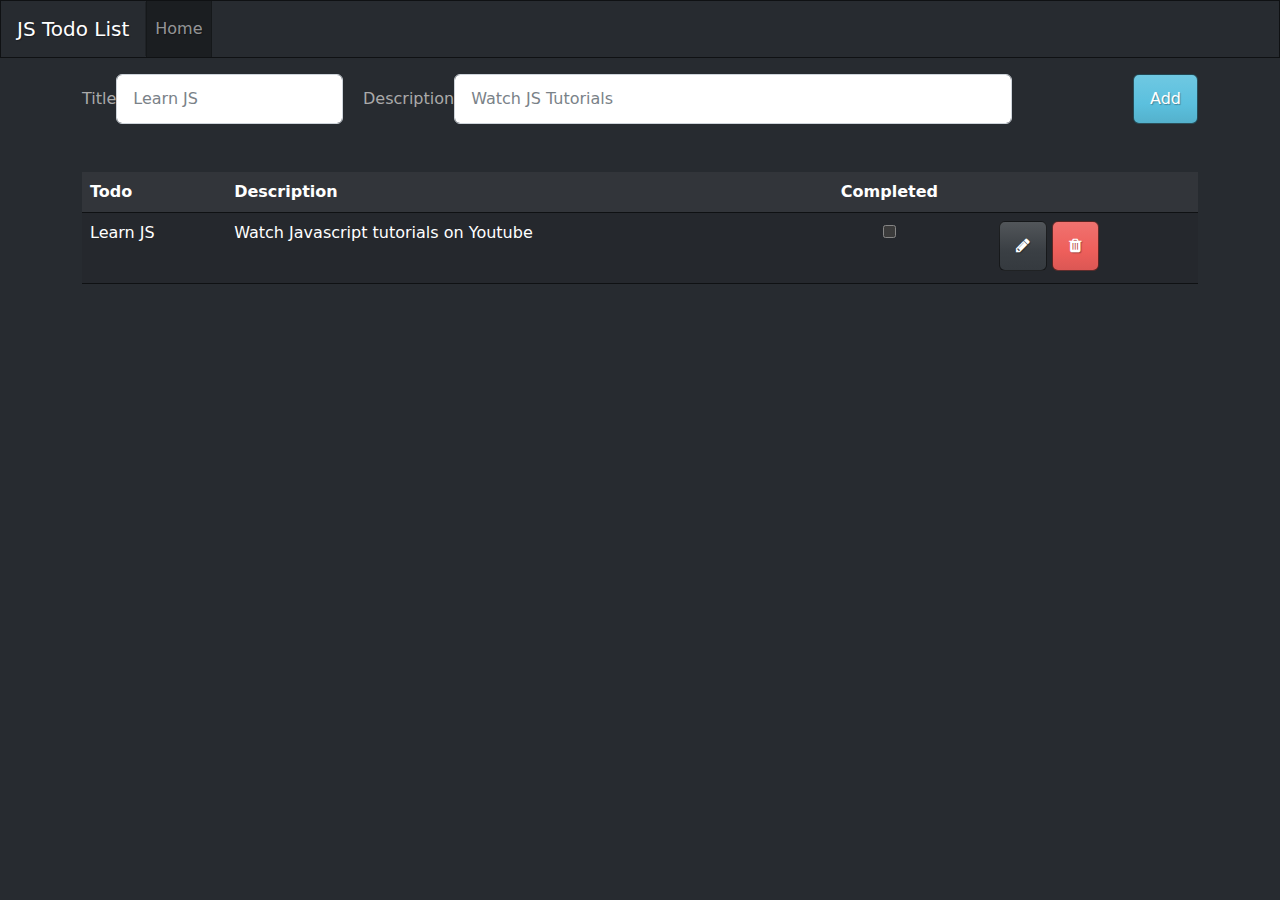
==== index.html @ 5c8cf237 "adding assets to project" ====
<!DOCTYPE html>
<html lang="en">
<head>
  <meta charset="UTF-8" />
  <meta http-equiv="X-UA-Compatible" content="IE=edge" />
  <meta name="viewport" content="width=device-width, initial-scale=1.0" />
  <!-- Fontawesome -->
  <link
    href="https://stackpath.bootstrapcdn.com/font-awesome/4.7.0/css/font-awesome.min.css"
    rel="stylesheet"
  />
  <!-- Bootswatch Darkly Theme -->
  <!-- <link
    href="https://stackpath.bootstrapcdn.com/bootswatch/4.5.2/darkly/bootstrap.min.css"
    rel="stylesheet"
  /> -->
 
   <!-- Bootswatch Slate Theme --> 
   <link rel="stylesheet" href="assets/css/bootswatch/slate/bootstrap.min.css">
  <title>JS Todo List</title>
</head>
<body>
  <!-- Navbar -->

  <nav class="navbar navbar-expand-lg navbar-dark bg-dark">
    <a class="navbar-brand" href="#">JS Todo List</a>
    <button
      class="navbar-toggler"
      type="button"
      data-toggle="collapse"
      data-target="#navbarSupportedContent"
      aria-controls="navbarSupportedContent"
      aria-expanded="false"
      aria-label="Toggle navigation"
    >
      <span class="navbar-toggler-icon"></span>
    </button>
  
    <div class="collapse navbar-collapse" id="navbarSupportedContent">
      <ul class="navbar-nav mr-auto">
        <li class="nav-item active">
          <a class="nav-link" href="#">
            Home <span class="sr-only">(current)</span>
          </a>
        </li>
      </ul>
      <!-- <form class="form-inline my-2 my-lg-0" id="filters">
        <label class="font-weight-bold text-info mr-3">Filters</label>
        <input type="radio" name="type" value="all" class="mx-1">
        <label for="male" class="mb-0">All</label>
        <input type="radio" name="type" value="completed" class="mx-1">
        <label for="female" class="mb-0">Completed</label>
        <input type="radio" name="type" value="uncompleted" class="mx-1">
        <label for="other" class="mr-2 mb-0">Uncompleted</label> 

        <input
          class="form-control mr-sm-2"
          type="search"
          name="words"
          placeholder="Words"
          aria-label="Search"
        >
        <button class="btn btn-outline-info my-2 my-sm-0" type="submit" id="search">
          Search
        </button>
      </form> -->
    </div>
  </nav>

  <!-- Modal -->
  
  <!-- <div
    class="modal fade"
    id="modal"
    tabindex="-1"
    role="dialog"
    aria-labelledby="exampleModalCenterTitle"
    aria-hidden="true"
  >
    <div class="modal-dialog modal-dialog-centered" role="document">
      <div class="modal-content">
        <div class="modal-header">
          <h5 class="modal-title">
            Edit Todo
          </h5>
          <button
            type="button"
            class="close"
            data-dismiss="modal"
            aria-label="Close"
          >
            <span aria-hidden="true">&times;</span>
          </button>
        </div>
        <div class="modal-body">
          <div class="alert alert-danger d-none" role="alert" id="modal-alert">
            A simple danger alert—check it out!
          </div>
          <form>
            <div class="form-group">
              <label>Title</label>
              <input
                id="modal-title"
                type="text"
                class="form-control"
                placeholder="Do Something"
              />
            </div>
            <div class="form-group">
              <label>Description</label>
              <textarea class="form-control" id="modal-description" rows="3">

              </textarea>
            </div>
            <div class="form-group d-inline-flex">
              <label>Completed</label>
              <div class="mt-1 ml-2">
                <input
                id="modal-completed"
                type="checkbox"
              />
              </div>
            </div>
          </form>
        </div>
        <div class="modal-footer">
          <button type="button" class="btn btn-secondary" data-dismiss="modal">
            Close
          </button>
          <button type="button" class="btn btn-info" id="modal-btn">
            Save
          </button>
        </div>
      </div>
    </div>
  </div> -->

  <main>
    <div class="container pt-3">
      <div class="alert alert-danger d-none" role="alert" id="alert">
        A simple danger alert—check it out!
      </div>

      <!-- Add Todo -->

      <div>
        <form> 
          <div class="row">
            <div class="col-sm-3 d-sm-flex align-items-center">
              <label class="m-sm-0">Title</label>
              <input
                type="text"
                id="title"
                class="form-control ml-sm-2"
                placeholder="Learn JS"
              >
            </div>
            <div class="px-sm-2 col-sm-7 d-sm-flex align-items-center mt-2 mt-sm-0">
              <label class="m-sm-0">Description</label>
              <input
                type="text"
                id="description"
                class="form-control ml-sm-2"
                placeholder="Watch JS Tutorials"
              >
            </div>
            <div class="col-sm-2 d-sm-flex justify-content-end mt-4 mt-sm-0">
              <button type="button" class="btn btn-info btn-block" id="add">
                Add
              </button>
            </div>
          </div>
        </form>
      </div>

      <!-- Table -->

      <div class="mt-5">
        <table class="table table-striped" id="table">
          <thead>
            <tr>
              <th scope="col">Todo</th>
              <th scope="col">Description</th>
              <th scope="col">
                <div class="d-flex justify-content-center">
                  Completed
                </div>
              </th>
              <th scope="col"></th>
            </tr>
          </thead>
          <tbody>
            <tr>
              <td>
                Learn JS
              </td>
              <td>
                Watch Javascript tutorials on Youtube
              </td>
              <td class="text-center">
                <input type="checkbox">
              </td>
              <td class="text-right">
                <button class="btn btn-primary mb-1">
                  <i class="fa fa-pencil"></i>
                </button>
                <button class="btn btn-danger mb-1 ml-1">
                  <i class="fa fa-trash"></i>
                </button>
              </td>
            </tr>
          </tbody>
        </table>
      </div>
    </div>
  </main>

  <!-- JQuery -->
  <script
    src="https://code.jquery.com/jquery-3.5.1.slim.min.js"
    integrity="sha256-4+XzXVhsDmqanXGHaHvgh1gMQKX40OUvDEBTu8JcmNs="
    crossorigin="anonymous"
  ></script>
  <!-- Bootstrap -->
  <script src="https://stackpath.bootstrapcdn.com/bootstrap/4.5.2/js/bootstrap.bundle.min.js"></script>
  <!-- JS Code -->
</body>
</html>
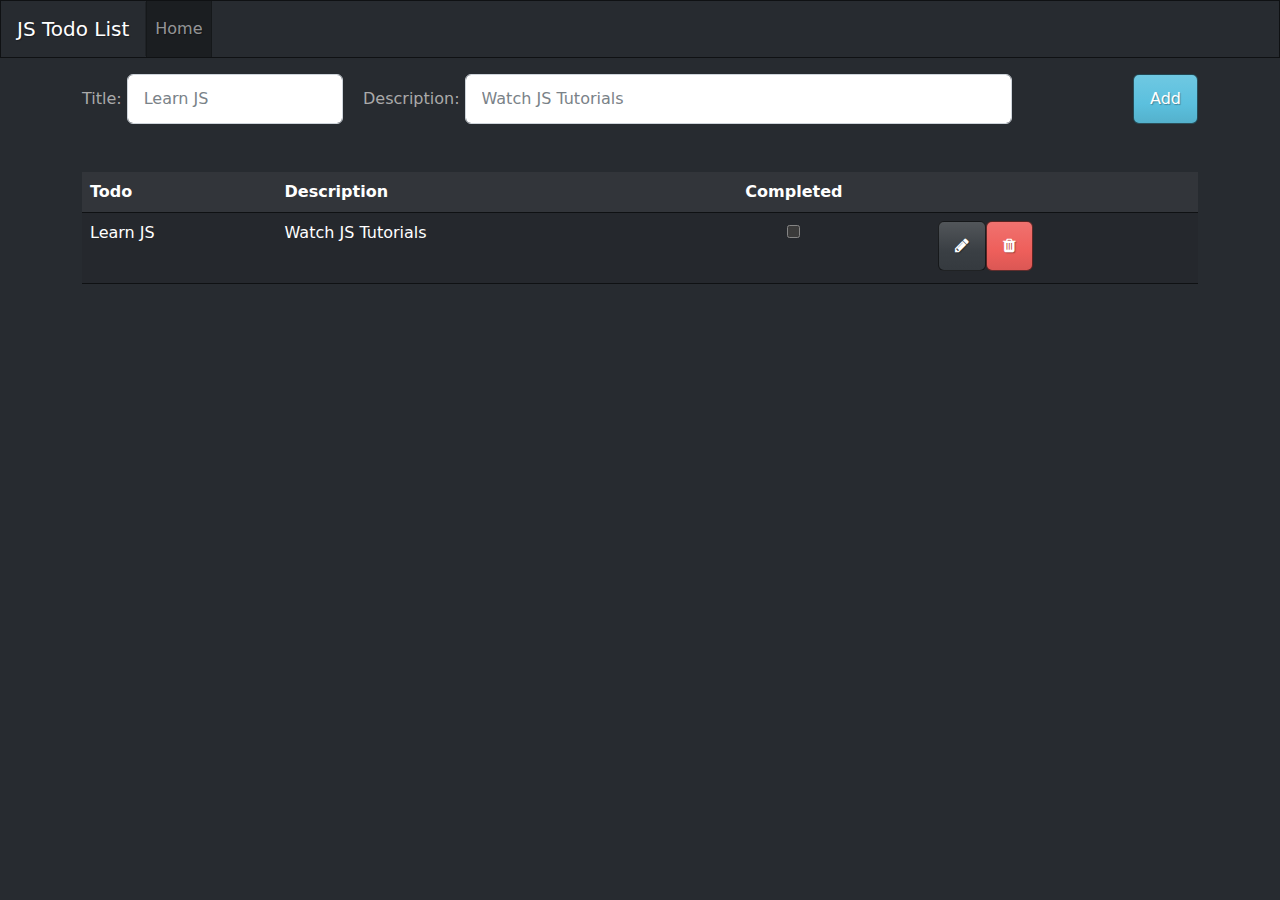
==== commit 4658ef14: "edit todo using modal" ====
--- a/index.html
+++ b/index.html
@@ -17,7 +17,11 @@
  
    <!-- Bootswatch Slate Theme --> 
    <link rel="stylesheet" href="assets/css/bootswatch/slate/bootstrap.min.css">
-  <title>JS Todo List</title>
+   <!-- Bootswatch Slate Theme --> 
+   <!-- <link rel="stylesheet" href="assets/css/bootswatch/sketchy/bootstrap.min.css"> -->
+  <!-- my own -->
+  <link rel="stylesheet" href="assets/css/owner/mystyle.css">
+   <title>JS Todo List</title>
 </head>
 <body>
   <!-- Navbar -->
@@ -69,7 +73,7 @@
 
   <!-- Modal -->
   
-  <!-- <div
+  <div
     class="modal fade"
     id="modal"
     tabindex="-1"
@@ -86,6 +90,7 @@
           <button
             type="button"
             class="close"
+            id="close-top-modal"
             data-dismiss="modal"
             aria-label="Close"
           >
@@ -124,7 +129,7 @@
           </form>
         </div>
         <div class="modal-footer">
-          <button type="button" class="btn btn-secondary" data-dismiss="modal">
+          <button type="button" class="btn btn-secondary" id="close-footer-modal" data-dismiss="modal">
             Close
           </button>
           <button type="button" class="btn btn-info" id="modal-btn">
@@ -133,21 +138,24 @@
         </div>
       </div>
     </div>
-  </div> -->
+  </div>
 
   <main>
     <div class="container pt-3">
       <div class="alert alert-danger d-none" role="alert" id="alert">
         A simple danger alert—check it out!
       </div>
+      <div class="alert alert-success d-none" role="alert" id="alertv2">
+        A simple succes alert—check it out!
+      </div>
 
       <!-- Add Todo -->
 
       <div>
-        <form> 
+        <form name="myForm" method="post"> <!--add parameters onsubmit="return validateForm()"-->
           <div class="row">
             <div class="col-sm-3 d-sm-flex align-items-center">
-              <label class="m-sm-0">Title</label>
+              <label class="mr-sm-2 my-text">Title:  </label>
               <input
                 type="text"
                 id="title"
@@ -156,7 +164,7 @@
               >
             </div>
             <div class="px-sm-2 col-sm-7 d-sm-flex align-items-center mt-2 mt-sm-0">
-              <label class="m-sm-0">Description</label>
+              <label class="mr-sm-2 my-text">Description:  </label>
               <input
                 type="text"
                 id="description"
@@ -168,6 +176,7 @@
               <button type="button" class="btn btn-info btn-block" id="add">
                 Add
               </button>
+              <!-- if we change to submit our data can be set, this data change inmediatly -->
             </div>
           </div>
         </form>
@@ -190,25 +199,7 @@
             </tr>
           </thead>
           <tbody>
-            <tr>
-              <td>
-                Learn JS
-              </td>
-              <td>
-                Watch Javascript tutorials on Youtube
-              </td>
-              <td class="text-center">
-                <input type="checkbox">
-              </td>
-              <td class="text-right">
-                <button class="btn btn-primary mb-1">
-                  <i class="fa fa-pencil"></i>
-                </button>
-                <button class="btn btn-danger mb-1 ml-1">
-                  <i class="fa fa-trash"></i>
-                </button>
-              </td>
-            </tr>
+            <!-- code generated with JS -->
           </tbody>
         </table>
       </div>
@@ -221,8 +212,17 @@
     integrity="sha256-4+XzXVhsDmqanXGHaHvgh1gMQKX40OUvDEBTu8JcmNs="
     crossorigin="anonymous"
   ></script>
-  <!-- Bootstrap -->
+  <!-- Bootstrap change from 4.5.2-->
   <script src="https://stackpath.bootstrapcdn.com/bootstrap/4.5.2/js/bootstrap.bundle.min.js"></script>
+  
+  <!-- Option 2: Separate Popper and Bootstrap JS -->
+    <!--
+    <script src="https://cdn.jsdelivr.net/npm/@popperjs/core@2.9.2/dist/umd/popper.min.js" integrity="sha384-IQsoLXl5PILFhosVNubq5LC7Qb9DXgDA9i+tQ8Zj3iwWAwPtgFTxbJ8NT4GN1R8p" crossorigin="anonymous"></script>
+    <script src="https://cdn.jsdelivr.net/npm/bootstrap@5.0.2/dist/js/bootstrap.min.js" integrity="sha384-cVKIPhGWiC2Al4u+LWgxfKTRIcfu0JTxR+EQDz/bgldoEyl4H0zUF0QKbrJ0EcQF" crossorigin="anonymous"></script>
+  -->
+  
   <!-- JS Code -->
+  <script src="./js/index.js" type="module"></script>
+  <div id="backdrow-modal" class=""></div>
 </body>
 </html>
--- a/assets/css/owner/mystyle.css
+++ b/assets/css/owner/mystyle.css
@@ -0,0 +1,3 @@
+.my-text{
+    margin-right: 5px;
+}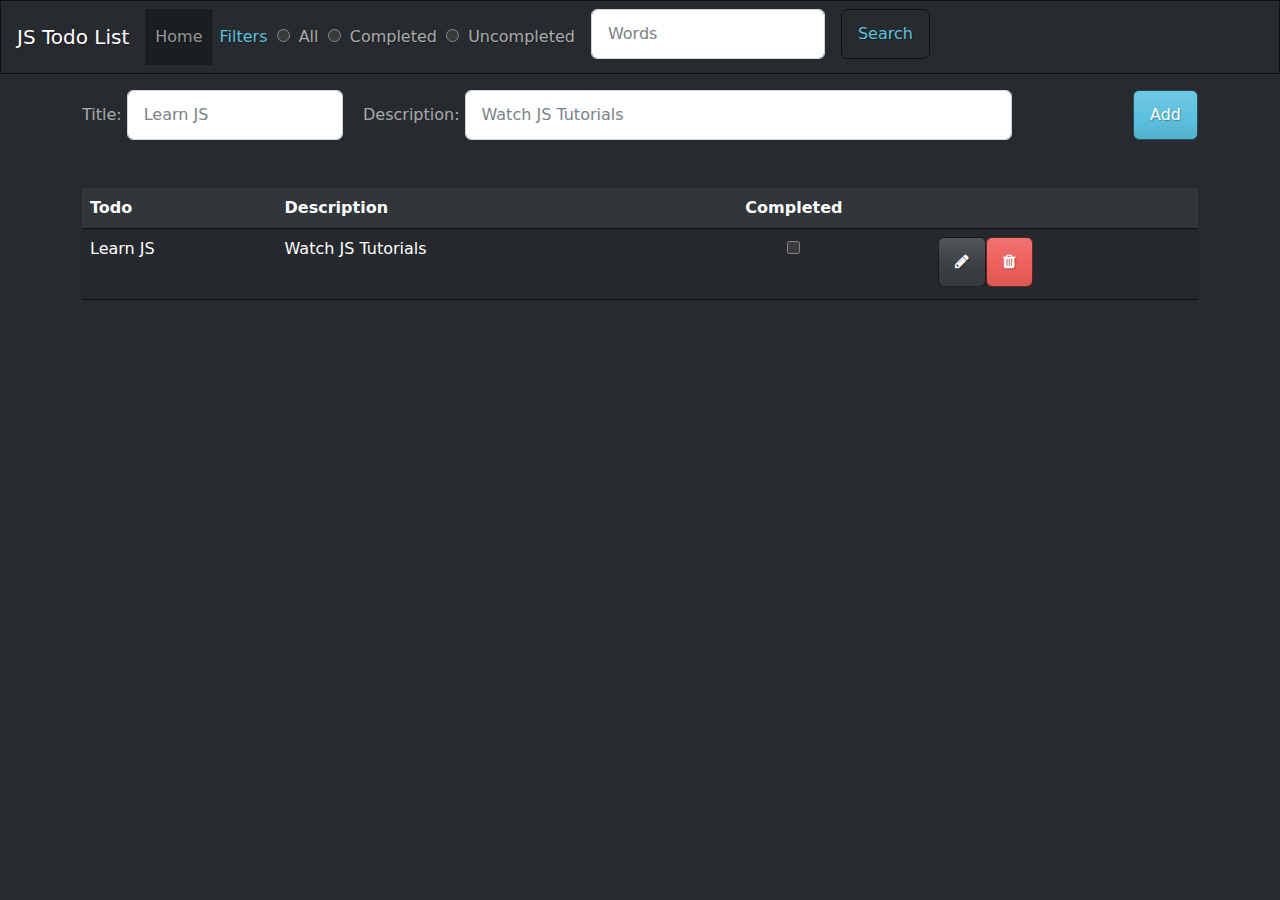
==== commit d3f73815: "formdata" ====
--- a/index.html
+++ b/index.html
@@ -48,26 +48,35 @@
           </a>
         </li>
       </ul>
-      <!-- <form class="form-inline my-2 my-lg-0" id="filters">
-        <label class="font-weight-bold text-info mr-3">Filters</label>
-        <input type="radio" name="type" value="all" class="mx-1">
-        <label for="male" class="mb-0">All</label>
-        <input type="radio" name="type" value="completed" class="mx-1">
-        <label for="female" class="mb-0">Completed</label>
-        <input type="radio" name="type" value="uncompleted" class="mx-1">
-        <label for="other" class="mr-2 mb-0">Uncompleted</label> 
-
-        <input
-          class="form-control mr-sm-2"
-          type="search"
-          name="words"
-          placeholder="Words"
-          aria-label="Search"
-        >
-        <button class="btn btn-outline-info my-2 my-sm-0" type="submit" id="search">
-          Search
-        </button>
-      </form> -->
+      <form class="form-inline my-2 my-lg-0" id="filters">
+        <div class="d-inline-flex ">
+          <div class="p-2 my-3 mr-3">
+            <label class="font-weight-bold text-info mr-3 ">Filters</label>
+            <input type="radio" name="type" value="all" class="mx-1">
+            <label for="male" class="mb-0">All</label>
+            <input type="radio" name="type" value="completed" class="mx-1">
+            <label for="female" class="mb-0">Completed</label>
+            <input type="radio" name="type" value="uncompleted" class="mx-1">
+            <label for="other" class="mr-2 mb-0">Uncompleted</label> 
+          </div>
+          <div class="p-2">
+            <input
+            class="form-control mr-sm-2"
+            type="search"
+            name="words"
+            placeholder="Words"
+            aria-label="Search"
+          >
+          </div>
+          <div class="p-2 ">
+            <button class="btn btn-outline-info my-2 my-sm-0 " type="submit" id="search">
+              Search
+            </button>
+          </div>
+
+
+        </div>
+      </form>
     </div>
   </nav>
 
